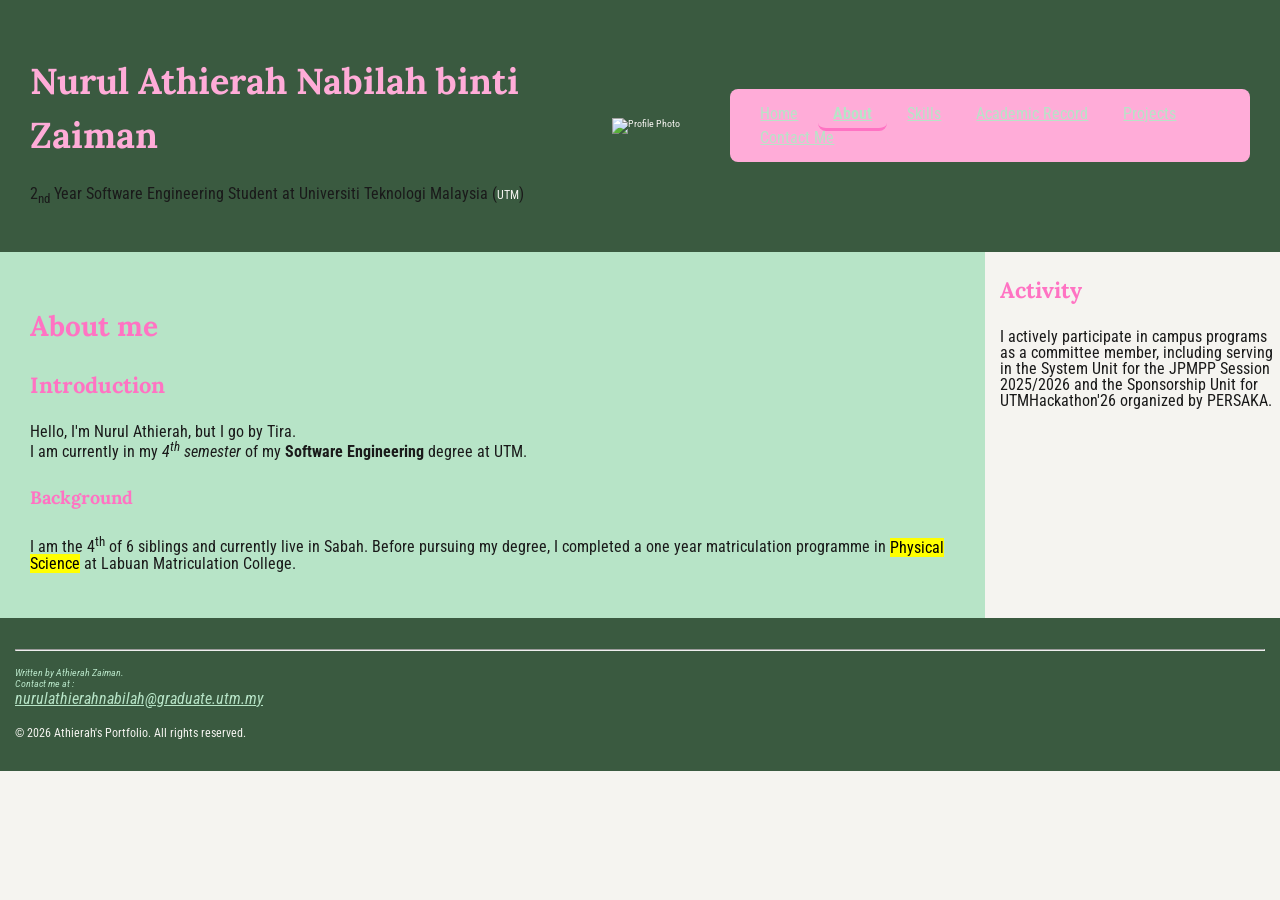
==== about.html @ f86c3b4e "Completed Task 5" ====
<!DOCTYPE html>
<html lang="en">

<head>
	<link rel="stylesheet" href="style.css">
	<meta charset="UTF-8">
	<meta name="viewport" content="width=device-width, initial-scale=1.0">
	<meta name="description" content="Portfolio of Athierah Zaiman">
	<title>My Portfolio | Lab 1 Exercise</title>
</head>

<body>
	<header>
		<div class="header-text">
		<h1>Nurul Athierah Nabilah binti Zaiman</h1>
		<p>2<sub>nd</sub> Year Software Engineering Student at Universiti Teknologi Malaysia (<small>UTM</small>)</p>
		</div>
		<img src="https://placehold.co/" alt="Profile Photo" class="profile-img">
		<nav>
			<ul> 
				<li><a href="index.html">Home</a></li>
				<li><a href="about.html"class="active">About</a></li>
				<li><a href="skills.html">Skills</a></li>
				<li><a href="academic.html">Academic Record</a></li>
				<li><a href="projects.html">Projects</a></li>
				<li><a href="contact.html">Contact Me</a></li>
			</ul>
			</nav>
	</header>

	<div class="sidebar-layout">
	<main>
		<section id="About">
			<h2>About me</h2>

			<h3>Introduction</h3>

			<p>Hello, I'm Nurul Athierah, but I go by Tira.<br>I am currently in my <i>4<sup>th</sup> semester</i> of my <b>Software Engineering</b> degree at UTM.</p>
			<!--<strong> is to indicate seriousness while <b> is to draw attention-->

			<h4>Background</h4>
			<p>I am the 4<sup>th</sup> of 6 siblings and currently live in Sabah. Before pursuing my degree, I completed a one year matriculation programme in <mark>Physical Science</mark> at Labuan Matriculation College.</p>
			<!--<em> is to indicate verbal stress while <i> is to indicate terms-->
		</section>
	</main>
	
	<aside>
		<div class="sidebar-content">
			<h3>Activity</h3>
			<p>I actively participate in campus programs as a committee member, including serving in the System Unit for the JPMPP Session 2025/2026 and the Sponsorship Unit for UTMHackathon'26 organized by PERSAKA.</p>
		</div>
	</aside>
</div>

	<footer>
		<address>
			<br><hr><br>
			Written by Athierah Zaiman.<br>
			Contact me at : <br>
			<a href="nurulathierahnabilah@graduate.utm.my">nurulathierahnabilah@graduate.utm.my</a><br>
		</address>
		<p><small>&copy; 2026 Athierah's Portfolio. All rights reserved.</small></p>
	</footer>
</body>
</html>
---- style.css ----
/*TASK 1*/

@import url('https://fonts.googleapis.com/css2?family=Lora:ital,wght@0,400..700;1,400..700&display=swap');
@import url('https://fonts.googleapis.com/css2?family=Lora:ital,wght@0,400..700;1,400..700&family=Roboto+Condensed:ital,wght@0,100..900;1,100..900&display=swap');

/*TASK 5 */
/*=============================================================
  BREAKPOINTS
  mobile-first base: 320px and up (default)
  tablet: @media (min-width: 600px)
  desktop:@media (min-width: 1024px
  =============================================================*/

:root {
	/*2 primary colours*/
	--color-primary: 		#3A5A40;
	--color-secondary:  	#B7E4C7;

	/*2 accent colours*/
	--color-accent:			#FFACD8;
	--color-accent-hover:	#FF73C3;

	/*3 neutral greys*/
	--color-text:			#1a1a1a;
	--color-muted:			#666666;
	--color-surface:		#F5F4F0;

	/*2 font families*/
	--font-body:			'Roboto Condensed', Georgia, serif;
	--font-heading:			'Lora', serif;

	/*3 spacing values*/
	--space-sm: 0.5rem;
	--space-md: 1.5rem;
	--space-lg: 3rem;
}

*{
	box-sizing: border-box ;
}

html{
	font-size: 	62.5%;
}

body{
	margin:  	0;
	padding: 	0;
	font-family: 		var(--font-body);
	color:				var(--color-text);
	background-color: 	var(--color-surface);
}

/*TASK 2*/
h1 {
	font-size:		3.6rem;
	font-family:	var(--font-heading);
	color:			var(--color-accent);
	line-height: 	1.5;
}

h2 {
	font-size:		2.8rem;
	font-family:	var(--font-heading);
	color:			var(--color-accent-hover);
	line-height: 	1.5;

	margin-bottom: 	var(--space-md);
	/*Margin is used to push the paragraph text below away from the heading.*/
}

h3 {
	font-size:		2.2rem;
	font-family:	var(--font-heading);
	color:			var(--color-accent-hover);
	line-height:	1.5;
}

h4 {
	font-size:		1.8rem;
	font-family:	var(--font-heading);
	color:			var(--color-accent-hover);
	line-height:    1.5;
}

p {
	font-size:		1.6rem;
	font-family:	var(--font-body);
	color:			var(--color-text);
	line-height:	1.0;
}

small {
	font-size:		1.2rem;
	font-family: 	var(--font-body);
	color:			var(--color-surface);
	line-height:	1.0;
}

blockquote {
	font-size:		1.6rem;
	font-family: 	var(--font-body);
	color: 			var(--color-text);
	line-height:	1.0;
}

code {
	font-size: 		1.4rem;
	font-family: 	monospace;
	color: 			var(--color-surface);
	line-height:	1.0;
}

caption {
	font-size:		1.6rem;
	font-family: 	var(--font-body);
	color:			var(--color-text);
	line-height:	1.0;
}

header {
	background-color: 	var(--color-primary);
	padding: 			var(--space-lg);
	color: 				var(--color-surface);

	/*TASK 3*/
	display: 			flex;
	align-items: 		center;
	justify-content: 	space-between;
	gap:				var(--space-lg);

	.profile-img {
		width: 		100px;
	}

	/*TASK 5*/
	flex-direction: 	column;
}

nav {
	background-color:   var(--color-accent);
	padding:			var(--space-md);
	color:				var(--color-secondary);


	/*TASK 3 */

	display:			flex;
	justify-content: 	space-between;
	position: 			sticky;
	top: 				0;
	z-index: 			100;
	border-radius: 		8px;
}

main {
	background-color:   var(--color-secondary);
	padding:        	var(--space-lg);
	color:        		var(--color-primary);
}

footer {
	background-color:  	var(--color-primary);
	padding:    		var(--space-md);
	color:  			var(--color-secondary);
}


a:link {
	color: 				var(--color-secondary);
	font-size: 			1.6rem;
	
}

a:visited {
	color:  			var(--color-primary);
}

a:hover {
	color:		  		var(--color-accent-hover);
}

a:active {
	color:				var(--color-text);
}

button {
	background-color: 	var(--color-accent);
	color: 				var(--color-primary);
	padding:			1rem 2rem;
	margin-top:			var(--space-sm);

	/*Padding is used to make the button more visible and clickable, 
	while the margin is used to create a gap between adjacent elements.*/
	border-radius:		8px;
}

.card {
	background-color:	var(--color-primary);
	padding: 			var(--space-md);
	margin: 			var(--space-md);

	/*Padding is used to keep the text inside the card and away from the edges,
	while margin is used to create space between other cards.*/
	
	border-radius:		12px;
	box-shadow: 		0 4px 6px rgba(0, 0, 0, 1.0);

	/*TASK 4*/
	transition: 		transform 0.2s ease;
}

.card:hover {
	transform: 			translateY(-4px);
}

nav a {
	padding:			var(--space-sm) var(--space-md);
	
	/*Padding is used to make the link more clickable*/
	border-radius:		8px ;

	/*TASK 3*/
	transition: 		color 0.2s, background-color 0.2s;
}

nav a:hover {
	color: 				var(--color-secondary);
	background-color: 	var(--color-primary);
}

Fieldset {
	padding: 			var(--space-md);
	margin-bottom: 		var(--space-lg);

	/*Padding is used to create space in the fieldset, 
	while the margin is used to create space outside the fieldset.*/
}

/*TASK 3*/
nav ul {
	display: 			flex;
	flex-wrap: 			wrap;
	gap: 				var(--space-sm);

	list-style: 		none;
	padding:			0;
	margin: 			0;

	/*TASK 5*/
	flex-direction: 	column;
}

nav a.active {
	border-bottom:		3px solid var(--color-accent-hover);
	font-weight: 		bold;
}


/*TASK 4*/
.page-cards {
	display: 				grid;
	grid-template-columns: 	repeat(auto-fit, minmax(260px, 1fr));
	gap:					1.5rem;
	grid-auto-rows: 		1fr;
}

.featured-card {
	grid-column: 			span 2;
}

.sidebar-layout {
	display: 				grid;
	grid-template-columns: 	1fr 280px;
	gap: 					1.5rem;
}

/*TASK 5*/

img {
  	max-width: 				100%;
  	height: 				auto;
}

/* --- Base styles (mobile) --- */
.card-grid {
	display: 				grid;
  	grid-template-columns: 	1fr;
  	gap: 					var(--space-md);
}

/* --- Tablet Styles --- */
@media (min-width: 600px) {
  	.card-grid { grid-template-columns: repeat(2, 1fr); }
  	.page-cards { grid-template-columns: repeat(2, 1fr); }
  	header {
  		flex-direction: row;
  		text-align: left;
  		justify-content: space-between;
  	}
}

/* --- Desktop Styles ---*/
@media (min-width: 1024px) {
  	.card-grid { grid-template-columns: repeat(3, 1fr); }
  	nav ul { flex-direction: row; }
  	.page-cards { grid-template-columns: repeat(3, 1fr); }
  	.sidebar-layout { grid-template-columns: 1fr 280px; }
}
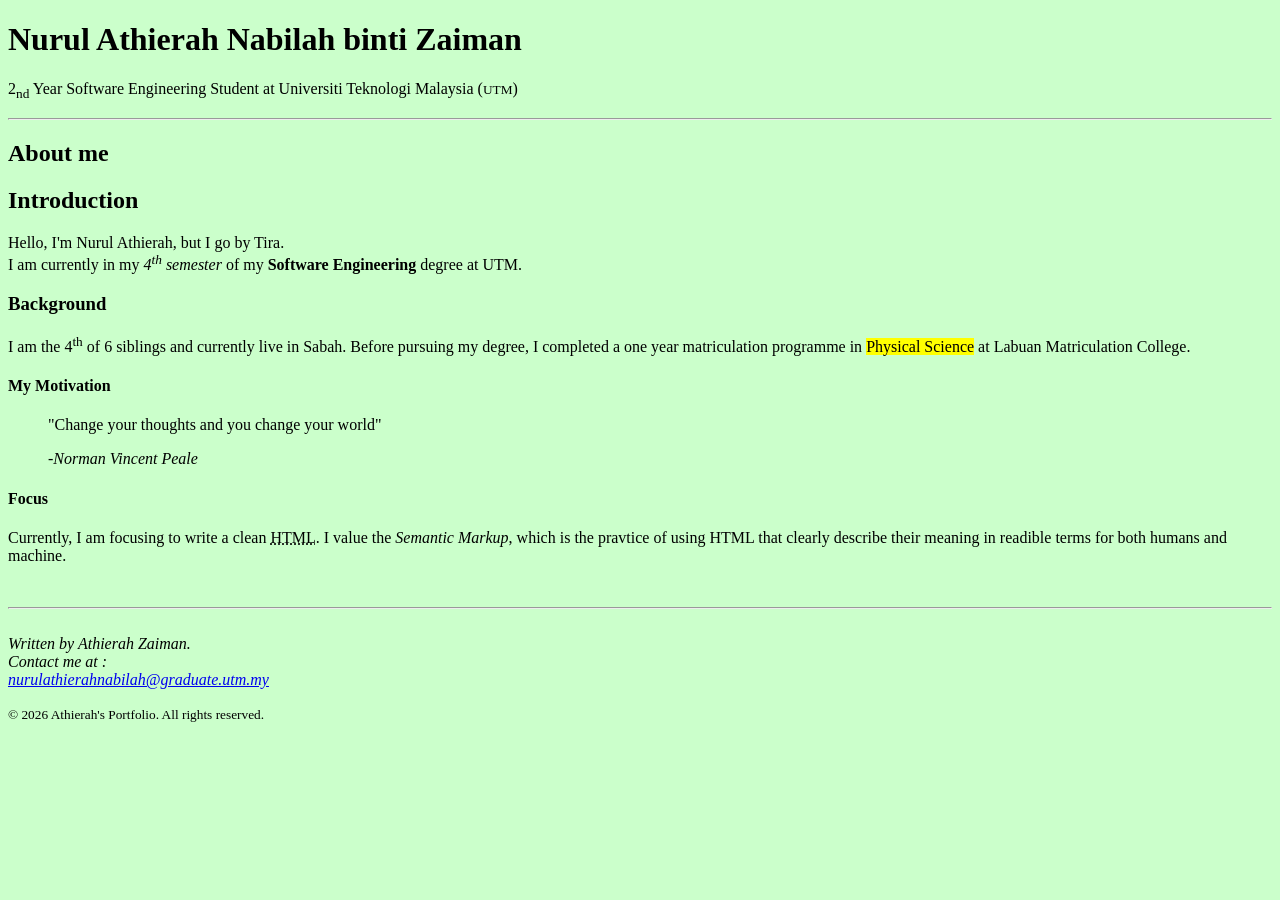
==== commit fa8a09aa: "Update contact.html" ====
--- a/about.html
+++ b/about.html
@@ -2,62 +2,54 @@
 <html lang="en">
 
 <head>
-	<link rel="stylesheet" href="style.css">
 	<meta charset="UTF-8">
-	<meta name="viewport" content="width=device-width, initial-scale=1.0">
 	<meta name="description" content="Portfolio of Athierah Zaiman">
-	<title>My Portfolio | Lab 1 Exercise</title>
+	<title>My Portfolio | Lab 1 Exercise</title> 
 </head>
 
-<body>
+<body style="background-color:#CBFFCB;">
 	<header>
-		<div class="header-text">
 		<h1>Nurul Athierah Nabilah binti Zaiman</h1>
 		<p>2<sub>nd</sub> Year Software Engineering Student at Universiti Teknologi Malaysia (<small>UTM</small>)</p>
-		</div>
-		<img src="https://placehold.co/" alt="Profile Photo" class="profile-img">
-		<nav>
-			<ul> 
-				<li><a href="index.html">Home</a></li>
-				<li><a href="about.html"class="active">About</a></li>
-				<li><a href="skills.html">Skills</a></li>
-				<li><a href="academic.html">Academic Record</a></li>
-				<li><a href="projects.html">Projects</a></li>
-				<li><a href="contact.html">Contact Me</a></li>
-			</ul>
-			</nav>
+		<hr>
 	</header>
-
-	<div class="sidebar-layout">
 	<main>
 		<section id="About">
-			<h2>About me</h2>
+			<h1>About me</h1>
 
-			<h3>Introduction</h3>
+			<h2>Introduction</h2>
 
-			<p>Hello, I'm Nurul Athierah, but I go by Tira.<br>I am currently in my <i>4<sup>th</sup> semester</i> of my <b>Software Engineering</b> degree at UTM.</p>
+			<p>
+				Hello, I'm Nurul Athierah, but I go by Tira.<br>I am currently in my <i>4<sup>th</sup> semester</i> of my <b>Software Engineering</b> degree at UTM.
+			</p>
+			
 			<!--<strong> is to indicate seriousness while <b> is to draw attention-->
 
-			<h4>Background</h4>
-			<p>I am the 4<sup>th</sup> of 6 siblings and currently live in Sabah. Before pursuing my degree, I completed a one year matriculation programme in <mark>Physical Science</mark> at Labuan Matriculation College.</p>
+			<h3>Background</h3>
+
+			<p>
+				I am the 4<sup>th</sup> of 6 siblings and currently live in Sabah. Before pursuing my degree, I completed a one year matriculation programme in <mark>Physical Science</mark> at Labuan Matriculation College.
+			</p>
+
+			<h4>My Motivation</h4>
+			<blockquote cite="https://www.goodreads.com/quotes/33921-change-your-thoughts-and-you-change-your-world">
+				<p>"Change your thoughts and you change your world"</p>
+				<footer>-<cite>Norman Vincent Peale</cite></footer>
+			</blockquote>
+			
+			<h4>Focus</h4>
+			<p>Currently, I am focusing to write a clean <abbr title="HyperText Markup Language">HTML</abbr>. I value the <dfn>Semantic Markup</dfn>, which is the pravtice of using HTML that clearly describe their meaning in readible terms for both humans and machine.</p>
 			<!--<em> is to indicate verbal stress while <i> is to indicate terms-->
+
 		</section>
 	</main>
-	
-	<aside>
-		<div class="sidebar-content">
-			<h3>Activity</h3>
-			<p>I actively participate in campus programs as a committee member, including serving in the System Unit for the JPMPP Session 2025/2026 and the Sponsorship Unit for UTMHackathon'26 organized by PERSAKA.</p>
-		</div>
-	</aside>
-</div>
-
 	<footer>
 		<address>
 			<br><hr><br>
 			Written by Athierah Zaiman.<br>
 			Contact me at : <br>
-			<a href="nurulathierahnabilah@graduate.utm.my">nurulathierahnabilah@graduate.utm.my</a><br>
+			<a href="nurulathierahnabilah@graduate.utm.my">nurulathierahnabilah@graduate.utm.my
+			</a><br>
 		</address>
 		<p><small>&copy; 2026 Athierah's Portfolio. All rights reserved.</small></p>
 	</footer>
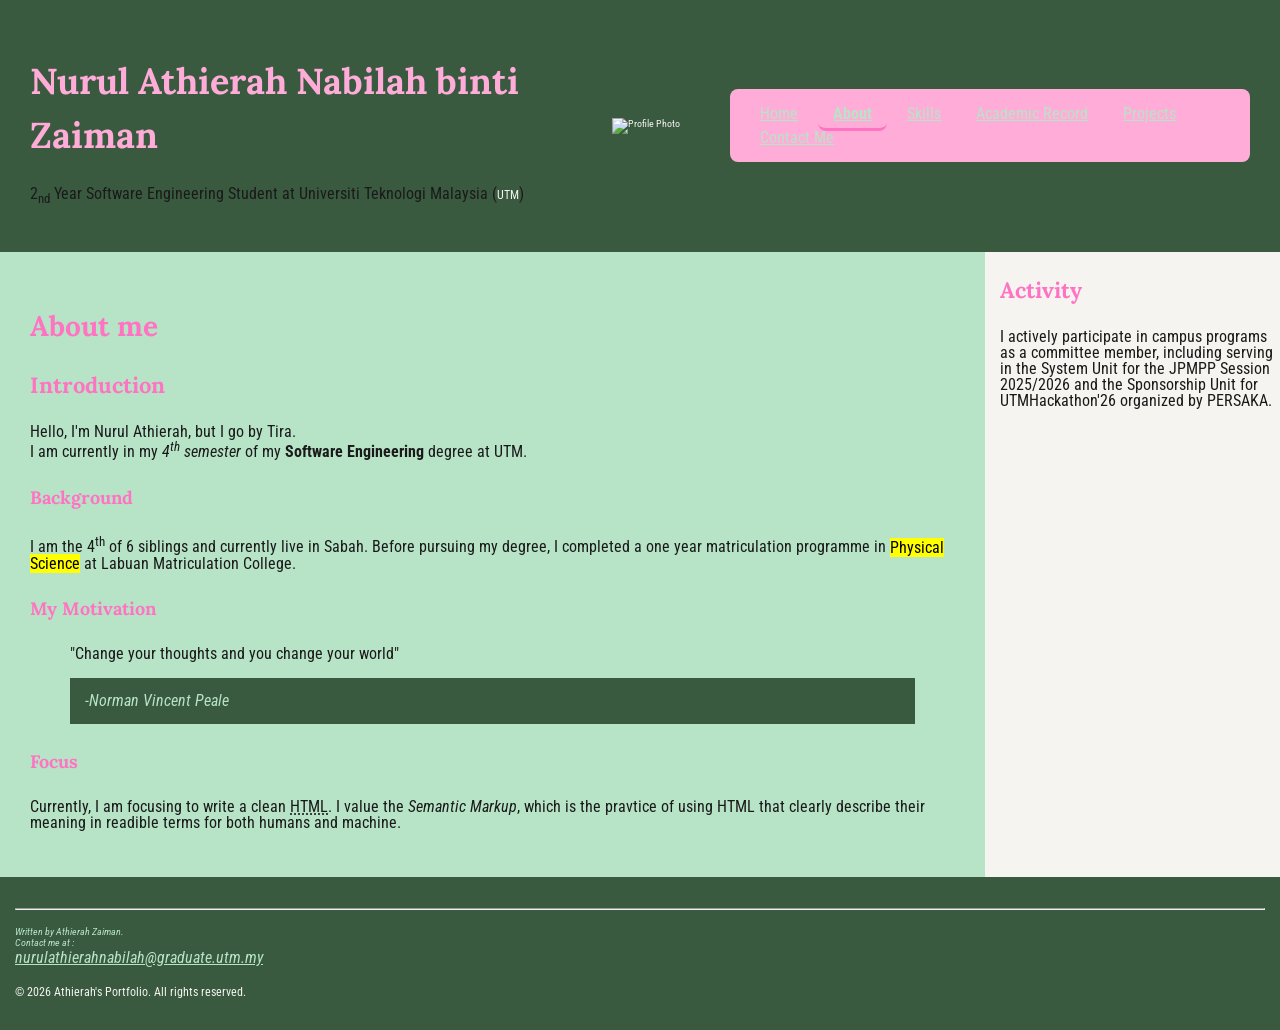
==== commit 0c21de78: "Update about.html" ====
--- a/about.html
+++ b/about.html
@@ -2,34 +2,45 @@
 <html lang="en">
 
 <head>
+	<link rel="stylesheet" href="style.css">
 	<meta charset="UTF-8">
+	<meta name="viewport" content="width=device-width, initial-scale=1.0">
 	<meta name="description" content="Portfolio of Athierah Zaiman">
-	<title>My Portfolio | Lab 1 Exercise</title> 
+	<title>My Portfolio | Lab 1 Exercise</title>
 </head>
 
-<body style="background-color:#CBFFCB;">
+<body>
 	<header>
+		<div class="header-text">
 		<h1>Nurul Athierah Nabilah binti Zaiman</h1>
 		<p>2<sub>nd</sub> Year Software Engineering Student at Universiti Teknologi Malaysia (<small>UTM</small>)</p>
-		<hr>
+		</div>
+		<img src="https://placehold.co/" alt="Profile Photo" class="profile-img">
+		<nav>
+			<ul> 
+				<li><a href="index.html">Home</a></li>
+				<li><a href="about.html" class="active">About</a></li>
+				<li><a href="skills.html">Skills</a></li>
+				<li><a href="academic.html">Academic Record</a></li>
+				<li><a href="projects.html">Projects</a></li>
+				<li><a href="contact.html">Contact Me</a></li>
+			</ul>
+			</nav>
 	</header>
+
+	<div class="sidebar-layout">
 	<main>
 		<section id="About">
-			<h1>About me</h1>
+			<h2>About me</h2>
 
-			<h2>Introduction</h2>
+			<h3>Introduction</h3>
 
-			<p>
-				Hello, I'm Nurul Athierah, but I go by Tira.<br>I am currently in my <i>4<sup>th</sup> semester</i> of my <b>Software Engineering</b> degree at UTM.
-			</p>
-			
+			<p>Hello, I'm Nurul Athierah, but I go by Tira.<br>I am currently in my <i>4<sup>th</sup> semester</i> of my <b>Software Engineering</b> degree at UTM.</p>
 			<!--<strong> is to indicate seriousness while <b> is to draw attention-->
 
-			<h3>Background</h3>
-
-			<p>
-				I am the 4<sup>th</sup> of 6 siblings and currently live in Sabah. Before pursuing my degree, I completed a one year matriculation programme in <mark>Physical Science</mark> at Labuan Matriculation College.
-			</p>
+			<h4>Background</h4>
+			<p>I am the 4<sup>th</sup> of 6 siblings and currently live in Sabah. Before pursuing my degree, I completed a one year matriculation programme in <mark>Physical Science</mark> at Labuan Matriculation College.</p>
+			<!--<em> is to indicate verbal stress while <i> is to indicate terms-->
 
 			<h4>My Motivation</h4>
 			<blockquote cite="https://www.goodreads.com/quotes/33921-change-your-thoughts-and-you-change-your-world">
@@ -43,13 +54,21 @@
 
 		</section>
 	</main>
+	
+	<aside>
+		<div class="sidebar-content">
+			<h3>Activity</h3>
+			<p>I actively participate in campus programs as a committee member, including serving in the System Unit for the JPMPP Session 2025/2026 and the Sponsorship Unit for UTMHackathon'26 organized by PERSAKA.</p>
+		</div>
+	</aside>
+</div>
+
 	<footer>
 		<address>
 			<br><hr><br>
 			Written by Athierah Zaiman.<br>
 			Contact me at : <br>
-			<a href="nurulathierahnabilah@graduate.utm.my">nurulathierahnabilah@graduate.utm.my
-			</a><br>
+			<a href="nurulathierahnabilah@graduate.utm.my">nurulathierahnabilah@graduate.utm.my</a><br>
 		</address>
 		<p><small>&copy; 2026 Athierah's Portfolio. All rights reserved.</small></p>
 	</footer>
--- a/style.css
+++ b/style.css
@@ -0,0 +1,324 @@
+/*TASK 1*/
+
+@import url('https://fonts.googleapis.com/css2?family=Lora:ital,wght@0,400..700;1,400..700&display=swap');
+@import url('https://fonts.googleapis.com/css2?family=Lora:ital,wght@0,400..700;1,400..700&family=Roboto+Condensed:ital,wght@0,100..900;1,100..900&display=swap');
+
+/*TASK 5 */
+/*=============================================================
+  BREAKPOINTS
+  mobile-first base: 320px and up (default)
+  tablet: @media (min-width: 600px)
+  desktop:@media (min-width: 1024px
+  =============================================================*/
+
+:root {
+	/*2 primary colours*/
+	--color-primary: 		#3A5A40;
+	--color-secondary:  	#B7E4C7;
+
+	/*2 accent colours*/
+	--color-accent:			#FFACD8;
+	--color-accent-hover:	#FF73C3;
+
+	/*3 neutral greys*/
+	--color-text:			#1a1a1a;
+	--color-muted:			#666666;
+	--color-surface:		#F5F4F0;
+
+	/*2 font families*/
+	--font-body:			'Roboto Condensed', Georgia, serif;
+	--font-heading:			'Lora', serif;
+
+	/*3 spacing values*/
+	--space-sm: 0.5rem;
+	--space-md: 1.5rem;
+	--space-lg: 3rem;
+}
+
+*{
+	box-sizing: border-box ;
+}
+
+html{
+	font-size: 	62.5%;
+}
+
+body{
+	margin:  	0;
+	padding: 	0;
+	font-family: 		var(--font-body);
+	color:				var(--color-text);
+	background-color: 	var(--color-surface);
+}
+
+/*TASK 2*/
+h1 {
+	font-size:		3.6rem;
+	font-family:	var(--font-heading);
+	color:			var(--color-accent);
+	line-height: 	1.5;
+}
+
+h2 {
+	font-size:		2.8rem;
+	font-family:	var(--font-heading);
+	color:			var(--color-accent-hover);
+	line-height: 	1.5;
+
+	margin-bottom: 	var(--space-md);
+	/*Margin is used to push the paragraph text below away from the heading.*/
+}
+
+h3 {
+	font-size:		2.2rem;
+	font-family:	var(--font-heading);
+	color:			var(--color-accent-hover);
+	line-height:	1.5;
+}
+
+h4 {
+	font-size:		1.8rem;
+	font-family:	var(--font-heading);
+	color:			var(--color-accent-hover);
+	line-height:    1.5;
+}
+
+p {
+	font-size:		1.6rem;
+	font-family:	var(--font-body);
+	color:			var(--color-text);
+	line-height:	1.0;
+}
+
+small {
+	font-size:		1.2rem;
+	font-family: 	var(--font-body);
+	color:			var(--color-surface);
+	line-height:	1.0;
+}
+
+blockquote {
+	font-size:		1.6rem;
+	font-family: 	var(--font-body);
+	color: 			var(--color-text);
+	line-height:	1.0;
+}
+
+code {
+	font-size: 		1.4rem;
+	font-family: 	monospace;
+	color: 			var(--color-surface);
+	line-height:	1.0;
+}
+
+caption {
+	font-size:		1.6rem;
+	font-family: 	var(--font-body);
+	color:			var(--color-text);
+	line-height:	1.0;
+}
+
+header {
+	background-color: 	var(--color-primary);
+	padding: 			var(--space-lg);
+	color: 				var(--color-surface);
+
+	/*TASK 3*/
+	display: 			flex;
+	align-items: 		center;
+	justify-content: 	space-between;
+	gap:				var(--space-lg);
+
+	.profile-img {
+		width: 		100px;
+	}
+
+	/*TASK 5*/
+	flex-direction: 	column;
+}
+
+nav {
+	background-color:   var(--color-accent);
+	padding:			var(--space-md);
+	color:				var(--color-secondary);
+
+
+	/*TASK 3 */
+
+	display:			flex;
+	justify-content: 	space-between;
+	position: 			sticky;
+	top: 				0;
+	z-index: 			100;
+	border-radius: 		8px;
+}
+
+main {
+	background-color:   var(--color-secondary);
+	padding:        	var(--space-lg);
+	color:        		var(--color-primary);
+}
+
+footer {
+	background-color:  	var(--color-primary);
+	padding:    		var(--space-md);
+	color:  			var(--color-secondary);
+}
+
+
+a:link {
+	color: 				var(--color-secondary);
+	font-size: 			1.6rem;
+	
+}
+
+a:visited {
+	color:  			var(--color-primary);
+}
+
+a:hover {
+	color:		  		var(--color-accent-hover);
+}
+
+a:active {
+	color:				var(--color-text);
+}
+
+button {
+	background-color: 	var(--color-accent);
+	color: 				var(--color-primary);
+	padding:			1rem 2rem;
+	margin-top:			var(--space-sm);
+
+	/*Padding is used to make the button more visible and clickable, 
+	while the margin is used to create a gap between adjacent elements.*/
+	border-radius:		8px;
+}
+
+.card {
+	background-color:	var(--color-primary);
+	padding: 			var(--space-md);
+	margin: 			var(--space-md);
+
+	/*Padding is used to keep the text inside the card and away from the edges,
+	while margin is used to create space between other cards.*/
+	
+	border-radius:		12px;
+	box-shadow: 		0 4px 6px rgba(0, 0, 0, 1.0);
+
+	/*TASK 4*/
+	transition: 		transform 0.2s ease;
+}
+
+.card:hover {
+	transform: 			translateY(-4px);
+}
+
+nav a {
+	padding:			var(--space-sm) var(--space-md);
+	
+	/*Padding is used to make the link more clickable*/
+	border-radius:		8px ;
+
+	/*TASK 3*/
+	transition: 		color 0.2s, background-color 0.2s;
+}
+
+nav a:hover {
+	color: 				var(--color-secondary);
+	background-color: 	var(--color-primary);
+}
+
+Fieldset {
+	padding: 			var(--space-md);
+	margin-bottom: 		var(--space-lg);
+
+	/*Padding is used to create space in the fieldset, 
+	while the margin is used to create space outside the fieldset.*/
+}
+
+/*TASK 3*/
+nav ul {
+	display: 			flex;
+	flex-wrap: 			wrap;
+	gap: 				var(--space-sm);
+
+	list-style: 		none;
+	padding:			0;
+	margin: 			0;
+
+	/*TASK 5*/
+	flex-direction: 	column;
+}
+
+nav a.active {
+	border-bottom:		3px solid var(--color-accent-hover);
+	font-weight: 		bold;
+}
+
+
+/*TASK 4*/
+.page-cards {
+	display: 				grid;
+	grid-template-columns: 	repeat(auto-fit, minmax(260px, 1fr));
+	gap:					1.5rem;
+	grid-auto-rows: 		1fr;
+}
+
+.featured-card {
+	grid-column: 			span 2;
+}
+
+.sidebar-layout {
+	display: 				grid;
+	grid-template-columns: 	1fr 280px;
+	gap: 					1.5rem;
+}
+
+/*TASK 5*/
+
+img {
+  	max-width: 				100%;
+  	height: 				auto;
+}
+
+/* --- Base styles (mobile) --- */
+.card-grid {
+	display: 				grid;
+  	grid-template-columns: 	1fr;
+  	gap: 					var(--space-md);
+}
+
+/* --- Tablet Styles --- */
+@media (min-width: 600px) {
+  	.card-grid { grid-template-columns: repeat(2, 1fr); }
+  	.page-cards { grid-template-columns: repeat(2, 1fr); }
+  	header {
+  		flex-direction: row;
+  		text-align: left;
+  		justify-content: space-between;
+  	}
+}
+
+/* --- Desktop Styles ---*/
+@media (min-width: 1024px) {
+  	.card-grid { grid-template-columns: repeat(3, 1fr); }
+  	nav ul { flex-direction: row; }
+  	.page-cards { grid-template-columns: repeat(3, 1fr); }
+  	.sidebar-layout { grid-template-columns: 1fr 280px; }
+}
+
+/*TASK 6*/
+inputs, textarea, select {
+	padding: 			var(--space-md);
+	border:				2px var(--color-primary);
+	border-radius: ;	5px
+	font-family: 		monospace;
+
+}
+
+input:focus, textarea:focus, select:focus {
+	outline: 			none;
+	box-shadow: 		0 0 0 3px var(--color-accent);
+	border-color: 		var(--color-primary);
+}
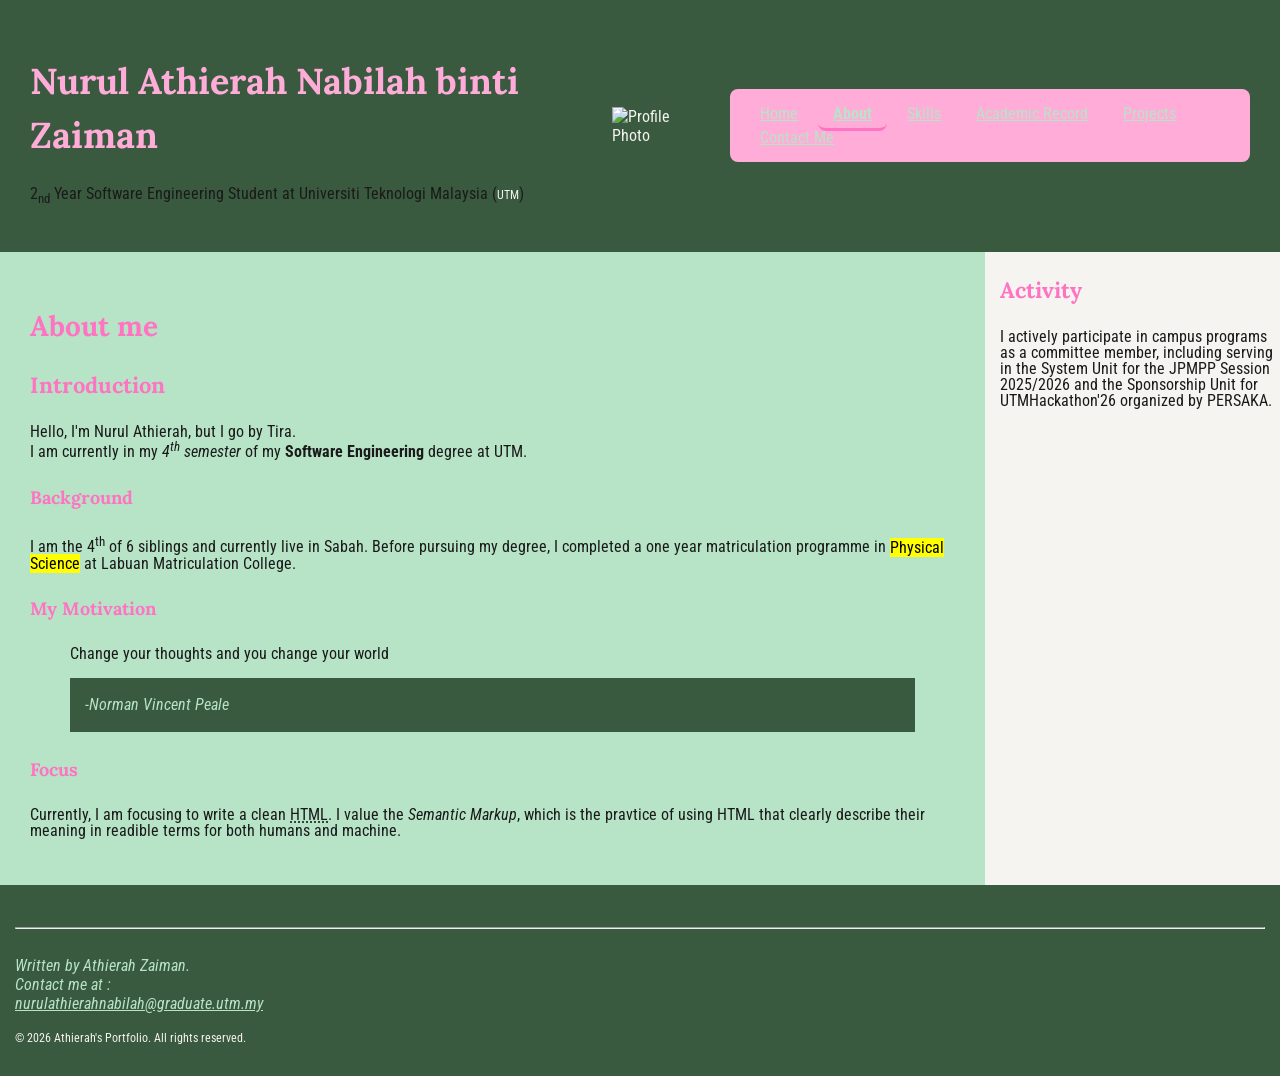
==== commit 06a85867: "Added style for button" ====
--- a/about.html
+++ b/about.html
@@ -44,7 +44,7 @@
 
 			<h4>My Motivation</h4>
 			<blockquote cite="https://www.goodreads.com/quotes/33921-change-your-thoughts-and-you-change-your-world">
-				<p>"Change your thoughts and you change your world"</p>
+				<p>Change your thoughts and you change your world</p>
 				<footer>-<cite>Norman Vincent Peale</cite></footer>
 			</blockquote>
 			
--- a/style.css
+++ b/style.css
@@ -1,8 +1,3 @@
-/*TASK 1*/
-
-@import url('https://fonts.googleapis.com/css2?family=Lora:ital,wght@0,400..700;1,400..700&display=swap');
-@import url('https://fonts.googleapis.com/css2?family=Lora:ital,wght@0,400..700;1,400..700&family=Roboto+Condensed:ital,wght@0,100..900;1,100..900&display=swap');
-
 /*TASK 5 */
 /*=============================================================
   BREAKPOINTS
@@ -11,23 +6,29 @@
   desktop:@media (min-width: 1024px
   =============================================================*/
 
+/*TASK 1*/
+
+@import url('https://fonts.googleapis.com/css2?family=Lora:ital,wght@0,400..700;1,400..700&display=swap');
+@import url('https://fonts.googleapis.com/css2?family=Lora:ital,wght@0,400..700;1,400..700&family=Roboto+Condensed:ital,wght@0,100..900;1,100..900&display=swap');
+
+
 :root {
 	/*2 primary colours*/
-	--color-primary: 		#3A5A40;
+	--color-primary: 			#3A5A40;
 	--color-secondary:  	#B7E4C7;
 
 	/*2 accent colours*/
-	--color-accent:			#FFACD8;
+	--color-accent:				#FFACD8;
 	--color-accent-hover:	#FF73C3;
 
 	/*3 neutral greys*/
-	--color-text:			#1a1a1a;
-	--color-muted:			#666666;
-	--color-surface:		#F5F4F0;
+	--color-text:					#1a1a1a;
+	--color-muted:				#666666;
+	--color-surface:			#F5F4F0;
 
 	/*2 font families*/
-	--font-body:			'Roboto Condensed', Georgia, serif;
-	--font-heading:			'Lora', serif;
+	--font-body:					'Roboto Condensed', Georgia, serif;
+	--font-heading:				'Lora', serif;
 
 	/*3 spacing values*/
 	--space-sm: 0.5rem;
@@ -44,10 +45,11 @@
 }
 
 body{
-	margin:  	0;
-	padding: 	0;
-	font-family: 		var(--font-body);
-	color:				var(--color-text);
+	margin:  						0;
+	padding: 						0;
+	font-family: 				var(--font-body);
+	font-size: 					1.6rem;
+	color:							var(--color-text);
 	background-color: 	var(--color-surface);
 }
 
@@ -55,14 +57,14 @@
 h1 {
 	font-size:		3.6rem;
 	font-family:	var(--font-heading);
-	color:			var(--color-accent);
+	color:				var(--color-accent);
 	line-height: 	1.5;
 }
 
 h2 {
 	font-size:		2.8rem;
 	font-family:	var(--font-heading);
-	color:			var(--color-accent-hover);
+	color:				var(--color-accent-hover);
 	line-height: 	1.5;
 
 	margin-bottom: 	var(--space-md);
@@ -72,66 +74,64 @@
 h3 {
 	font-size:		2.2rem;
 	font-family:	var(--font-heading);
-	color:			var(--color-accent-hover);
+	color:				var(--color-accent-hover);
 	line-height:	1.5;
 }
 
 h4 {
 	font-size:		1.8rem;
 	font-family:	var(--font-heading);
-	color:			var(--color-accent-hover);
-	line-height:    1.5;
+	color:				var(--color-accent-hover);
+	line-height:  1.5;
 }
 
 p {
 	font-size:		1.6rem;
 	font-family:	var(--font-body);
-	color:			var(--color-text);
+	color:				var(--color-text);
 	line-height:	1.0;
 }
 
 small {
 	font-size:		1.2rem;
 	font-family: 	var(--font-body);
-	color:			var(--color-surface);
+	color:				var(--color-surface);
 	line-height:	1.0;
 }
 
 blockquote {
 	font-size:		1.6rem;
 	font-family: 	var(--font-body);
-	color: 			var(--color-text);
-	line-height:	1.0;
+	color: 				var(--color-text);
+	line-height:	1.5;
 }
 
 code {
 	font-size: 		1.4rem;
 	font-family: 	monospace;
-	color: 			var(--color-surface);
+	color: 				var(--color-surface);
 	line-height:	1.0;
 }
 
 caption {
 	font-size:		1.6rem;
 	font-family: 	var(--font-body);
-	color:			var(--color-text);
+	color:				var(--color-text);
 	line-height:	1.0;
 }
 
 header {
 	background-color: 	var(--color-primary);
-	padding: 			var(--space-lg);
-	color: 				var(--color-surface);
+	padding: 						var(--space-lg);
+	color: 							var(--color-surface);
 
 	/*TASK 3*/
-	display: 			flex;
-	align-items: 		center;
-	justify-content: 	space-between;
-	gap:				var(--space-lg);
-
-	.profile-img {
-		width: 		100px;
-	}
+	display: 						flex;
+	align-items: 				center;
+	justify-content: 		space-between;
+	gap:								var(--space-lg);
+
+	.profile-img { width: 		100px; }
 
 	/*TASK 5*/
 	flex-direction: 	column;
@@ -139,36 +139,36 @@
 
 nav {
 	background-color:   var(--color-accent);
-	padding:			var(--space-md);
-	color:				var(--color-secondary);
+	padding:						var(--space-md);
+	color:							var(--color-secondary);
 
 
 	/*TASK 3 */
 
-	display:			flex;
+	display:					flex;
 	justify-content: 	space-between;
-	position: 			sticky;
-	top: 				0;
-	z-index: 			100;
+	position: 				sticky;
+	top: 							0;
+	z-index: 					100;
 	border-radius: 		8px;
 }
 
 main {
 	background-color:   var(--color-secondary);
-	padding:        	var(--space-lg);
-	color:        		var(--color-primary);
+	padding:        		var(--space-lg);
+	color:        			var(--color-primary);
 }
 
 footer {
 	background-color:  	var(--color-primary);
-	padding:    		var(--space-md);
-	color:  			var(--color-secondary);
+	padding:    				var(--space-md);
+	color:  						var(--color-secondary);
 }
 
 
 a:link {
 	color: 				var(--color-secondary);
-	font-size: 			1.6rem;
+	font-size: 		1.6rem;
 	
 }
 
@@ -177,7 +177,7 @@
 }
 
 a:hover {
-	color:		  		var(--color-accent-hover);
+	color:		  	var(--color-accent-hover);
 }
 
 a:active {
@@ -186,9 +186,9 @@
 
 button {
 	background-color: 	var(--color-accent);
-	color: 				var(--color-primary);
-	padding:			1rem 2rem;
-	margin-top:			var(--space-sm);
+	color: 							var(--color-primary);
+	padding:						1rem 2rem;
+	margin-top:					var(--space-sm);
 
 	/*Padding is used to make the button more visible and clickable, 
 	while the margin is used to create a gap between adjacent elements.*/
@@ -197,14 +197,14 @@
 
 .card {
 	background-color:	var(--color-primary);
-	padding: 			var(--space-md);
-	margin: 			var(--space-md);
+	padding: 					var(--space-md);
+	margin: 					var(--space-md);
 
 	/*Padding is used to keep the text inside the card and away from the edges,
 	while margin is used to create space between other cards.*/
 	
 	border-radius:		12px;
-	box-shadow: 		0 4px 6px rgba(0, 0, 0, 1.0);
+	box-shadow: 			0 4px 6px rgba(0, 0, 0, 1.0);
 
 	/*TASK 4*/
 	transition: 		transform 0.2s ease;
@@ -215,22 +215,22 @@
 }
 
 nav a {
-	padding:			var(--space-sm) var(--space-md);
+	padding:				var(--space-sm) var(--space-md);
 	
 	/*Padding is used to make the link more clickable*/
-	border-radius:		8px ;
+	border-radius:	8px ;
 
 	/*TASK 3*/
 	transition: 		color 0.2s, background-color 0.2s;
 }
 
 nav a:hover {
-	color: 				var(--color-secondary);
+	color: 							var(--color-secondary);
 	background-color: 	var(--color-primary);
 }
 
 Fieldset {
-	padding: 			var(--space-md);
+	padding: 					var(--space-md);
 	margin-bottom: 		var(--space-lg);
 
 	/*Padding is used to create space in the fieldset, 
@@ -240,10 +240,10 @@
 /*TASK 3*/
 nav ul {
 	display: 			flex;
-	flex-wrap: 			wrap;
-	gap: 				var(--space-sm);
-
-	list-style: 		none;
+	flex-wrap: 		wrap;
+	gap: 					var(--space-sm);
+
+	list-style: 	none;
 	padding:			0;
 	margin: 			0;
 
@@ -252,41 +252,41 @@
 }
 
 nav a.active {
-	border-bottom:		3px solid var(--color-accent-hover);
+	border-bottom:	3px solid var(--color-accent-hover);
 	font-weight: 		bold;
 }
 
 
 /*TASK 4*/
 .page-cards {
-	display: 				grid;
+	display: 								grid;
 	grid-template-columns: 	repeat(auto-fit, minmax(260px, 1fr));
-	gap:					1.5rem;
-	grid-auto-rows: 		1fr;
+	gap:										1.5rem;
+	grid-auto-rows: 				1fr;
 }
 
 .featured-card {
-	grid-column: 			span 2;
+	grid-column: 						span 2;
 }
 
 .sidebar-layout {
-	display: 				grid;
+	display: 								grid;
 	grid-template-columns: 	1fr 280px;
-	gap: 					1.5rem;
+	gap: 										1.5rem;
 }
 
 /*TASK 5*/
 
 img {
-  	max-width: 				100%;
-  	height: 				auto;
+  	max-width: 	100%;
+  	height: 		auto;
 }
 
 /* --- Base styles (mobile) --- */
 .card-grid {
-	display: 				grid;
-  	grid-template-columns: 	1fr;
-  	gap: 					var(--space-md);
+	display: 								grid;
+  grid-template-columns: 	1fr;
+  gap: 										var(--space-md);
 }
 
 /* --- Tablet Styles --- */
@@ -294,9 +294,9 @@
   	.card-grid { grid-template-columns: repeat(2, 1fr); }
   	.page-cards { grid-template-columns: repeat(2, 1fr); }
   	header {
-  		flex-direction: row;
-  		text-align: left;
-  		justify-content: space-between;
+  		flex-direction: 	row;
+  		text-align: 			left;
+  		justify-content: 	space-between;
   	}
 }
 
@@ -309,16 +309,40 @@
 }
 
 /*TASK 6*/
-inputs, textarea, select {
-	padding: 			var(--space-md);
-	border:				2px var(--color-primary);
-	border-radius: ;	5px
-	font-family: 		monospace;
-
+input, textarea, select {
+	padding: 					var(--space-md);
+	border:						1px var(--color-primary);
+	border-radius: 		5px;
+	font-family: 			monospace;
 }
 
 input:focus, textarea:focus, select:focus {
 	outline: 			none;
-	box-shadow: 		0 0 0 3px var(--color-accent);
-	border-color: 		var(--color-primary);
-}+	box-shadow: 	0 0 0 1px;
+	border-color: var(--color-primary);
+}
+
+button[type="submit"] {
+	font-family: 			var(--font-heading);
+	background-color: var(--color-accent);
+	color: 						var(--color-primary);
+	padding: 					1rem 2rem;
+	border: 					none;
+	border-radius: 		8px;
+
+	transition: background-color 0.2s ease, transform 0.1s ease;
+}
+
+button[type="submit"]:hover {
+	background-color: var(--color-accent-hover);
+}
+
+button[type="submit"]:active {
+	transform: scale(0.97);
+}
+
+
+
+
+
+
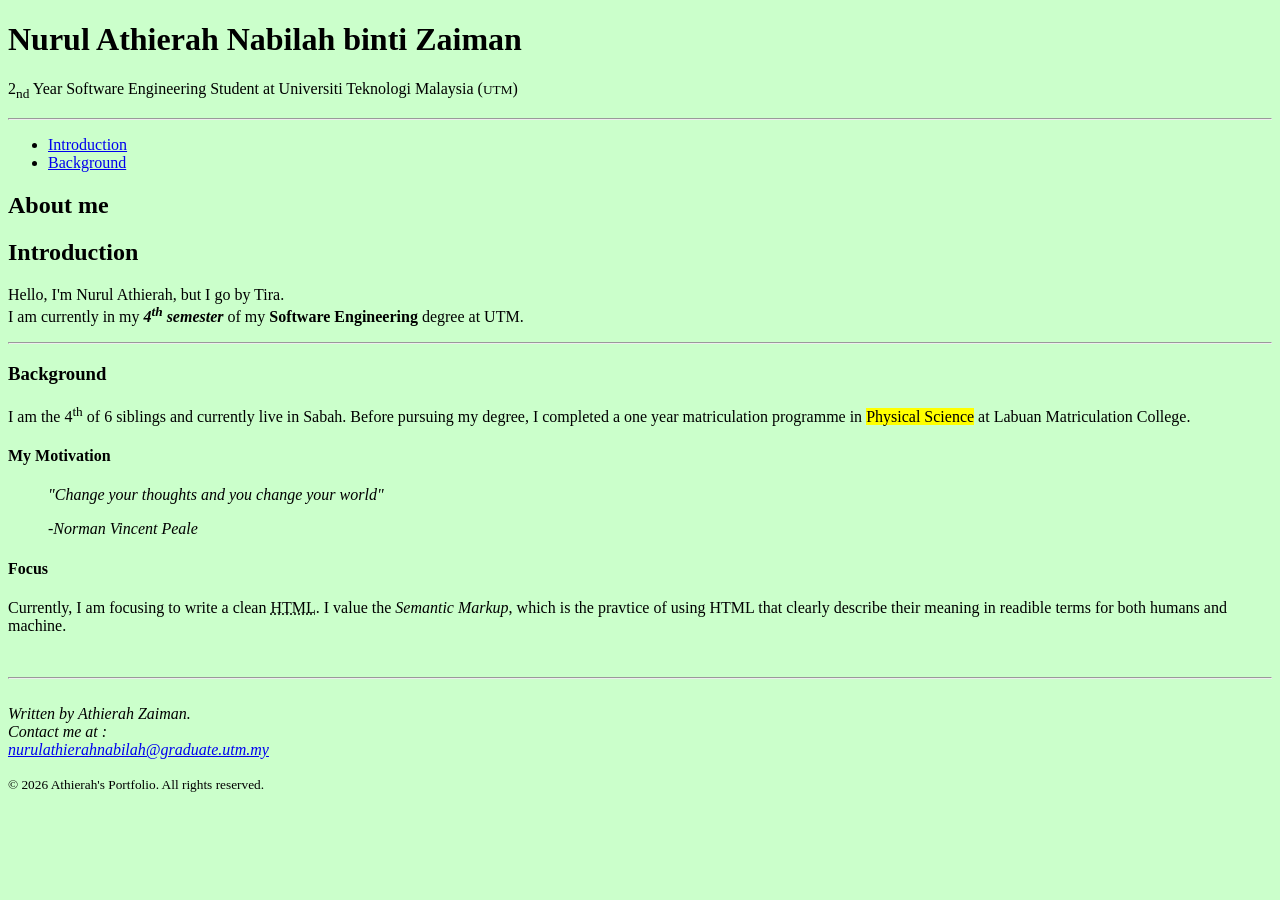
==== commit da0cb92d: "Fixed error" ====
--- a/about.html
+++ b/about.html
@@ -2,49 +2,49 @@
 <html lang="en">
 
 <head>
-	<link rel="stylesheet" href="style.css">
 	<meta charset="UTF-8">
-	<meta name="viewport" content="width=device-width, initial-scale=1.0">
 	<meta name="description" content="Portfolio of Athierah Zaiman">
-	<title>My Portfolio | Lab 1 Exercise</title>
+	<title>My Portfolio | Lab 1 Exercise</title> 
 </head>
 
-<body>
+<body style="background-color:#CBFFCB;">
 	<header>
-		<div class="header-text">
 		<h1>Nurul Athierah Nabilah binti Zaiman</h1>
 		<p>2<sub>nd</sub> Year Software Engineering Student at Universiti Teknologi Malaysia (<small>UTM</small>)</p>
-		</div>
-		<img src="https://placehold.co/" alt="Profile Photo" class="profile-img">
+		<hr>
+	</header>
+	<main>
 		<nav>
-			<ul> 
-				<li><a href="index.html">Home</a></li>
-				<li><a href="about.html" class="active">About</a></li>
-				<li><a href="skills.html">Skills</a></li>
-				<li><a href="academic.html">Academic Record</a></li>
-				<li><a href="projects.html">Projects</a></li>
-				<li><a href="contact.html">Contact Me</a></li>
+			<ul>
+				<li><a href="#About">Introduction</a></li>
+				<li><a href="#Background">Background</a></li>
 			</ul>
-			</nav>
-	</header>
+		</nav>
 
-	<div class="sidebar-layout">
-	<main>
 		<section id="About">
 			<h2>About me</h2>
 
-			<h3>Introduction</h3>
+			<h2>Introduction</h2>
 
-			<p>Hello, I'm Nurul Athierah, but I go by Tira.<br>I am currently in my <i>4<sup>th</sup> semester</i> of my <b>Software Engineering</b> degree at UTM.</p>
+			<p>
+				Hello, I'm Nurul Athierah, but I go by Tira.<br>I am currently in my <strong><i>4<sup>th</sup> semester</i></strong> of my <b>Software Engineering</b> degree at UTM.
+			</p>
+			
 			<!--<strong> is to indicate seriousness while <b> is to draw attention-->
+		</section>
 
-			<h4>Background</h4>
-			<p>I am the 4<sup>th</sup> of 6 siblings and currently live in Sabah. Before pursuing my degree, I completed a one year matriculation programme in <mark>Physical Science</mark> at Labuan Matriculation College.</p>
-			<!--<em> is to indicate verbal stress while <i> is to indicate terms-->
+		<hr>
+
+		<section id="Background">
+			<h3>Background</h3>
+
+			<p>
+				I am the 4<sup>th</sup> of 6 siblings and currently live in Sabah. Before pursuing my degree, I completed a one year matriculation programme in <mark>Physical Science</mark> at Labuan Matriculation College.
+			</p>
 
 			<h4>My Motivation</h4>
 			<blockquote cite="https://www.goodreads.com/quotes/33921-change-your-thoughts-and-you-change-your-world">
-				<p>Change your thoughts and you change your world</p>
+				<p><em>"Change your thoughts and you change your world"</em></p>
 				<footer>-<cite>Norman Vincent Peale</cite></footer>
 			</blockquote>
 			
@@ -54,21 +54,13 @@
 
 		</section>
 	</main>
-	
-	<aside>
-		<div class="sidebar-content">
-			<h3>Activity</h3>
-			<p>I actively participate in campus programs as a committee member, including serving in the System Unit for the JPMPP Session 2025/2026 and the Sponsorship Unit for UTMHackathon'26 organized by PERSAKA.</p>
-		</div>
-	</aside>
-</div>
-
 	<footer>
 		<address>
 			<br><hr><br>
 			Written by Athierah Zaiman.<br>
 			Contact me at : <br>
-			<a href="nurulathierahnabilah@graduate.utm.my">nurulathierahnabilah@graduate.utm.my</a><br>
+			<a href="nurulathierahnabilah@graduate.utm.my">nurulathierahnabilah@graduate.utm.my
+			</a><br>
 		</address>
 		<p><small>&copy; 2026 Athierah's Portfolio. All rights reserved.</small></p>
 	</footer>
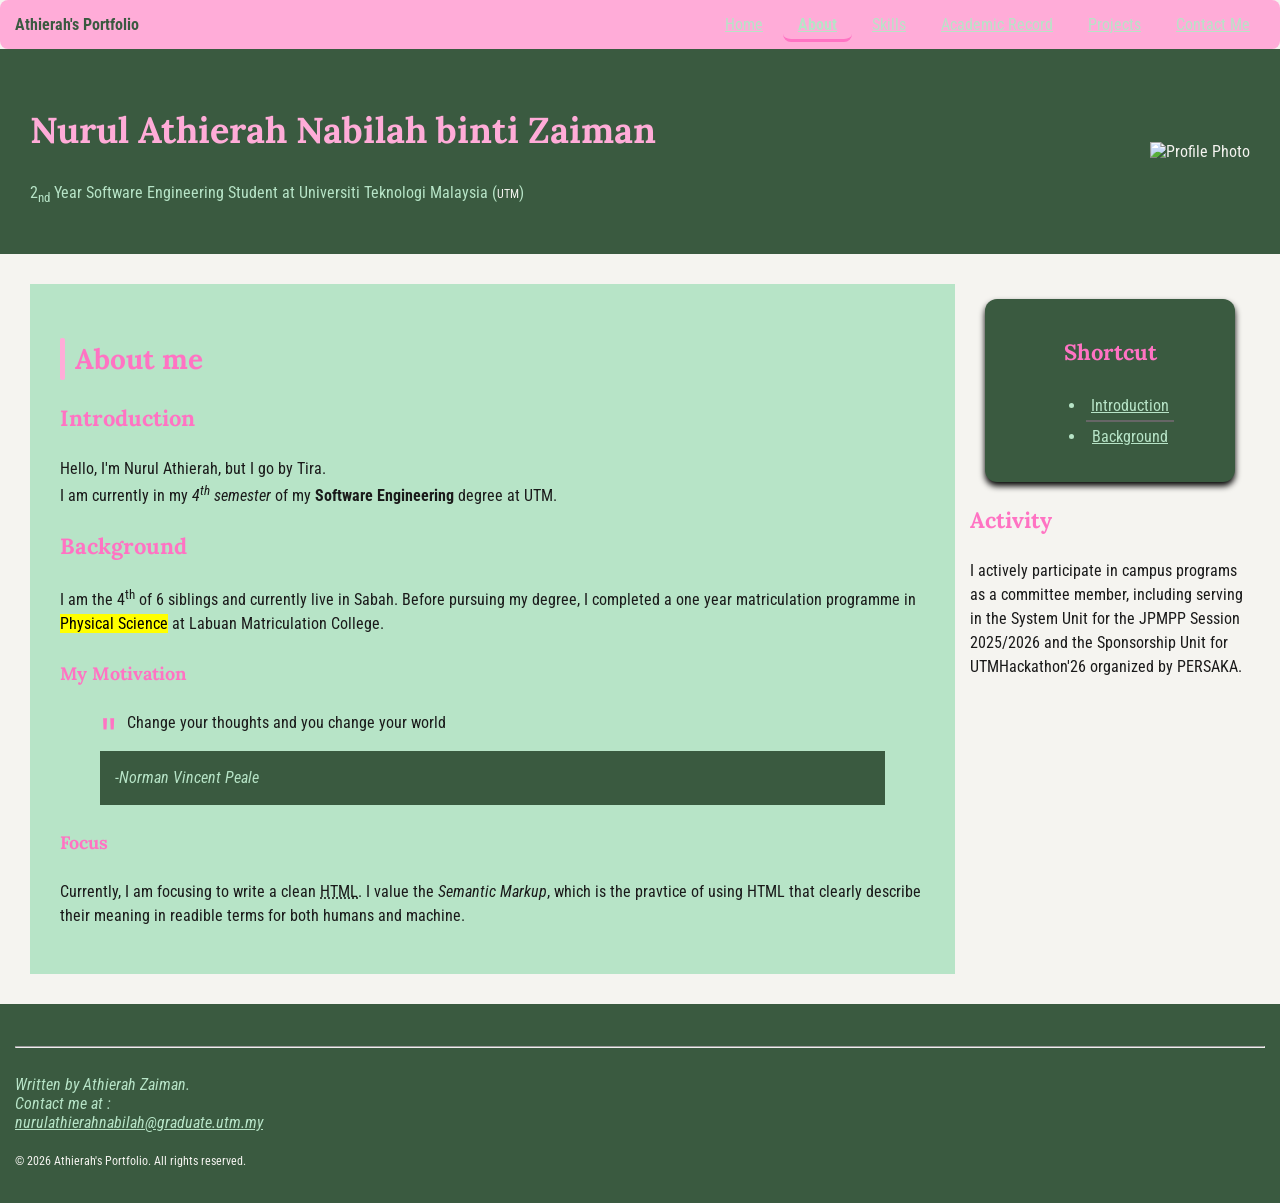
==== commit a137c981: "Edited some error" ====
--- a/about.html
+++ b/about.html
@@ -2,65 +2,88 @@
 <html lang="en">
 
 <head>
+	<link rel="stylesheet" href="style.css">
 	<meta charset="UTF-8">
+	<meta name="viewport" content="width=device-width, initial-scale=1.0">
 	<meta name="description" content="Portfolio of Athierah Zaiman">
-	<title>My Portfolio | Lab 1 Exercise</title> 
+	<title>My Portfolio | Lab 1 Exercise</title>
 </head>
 
-<body style="background-color:#CBFFCB;">
+<body>
+	<nav>
+			<div class="site-name"><strong>Athierah's Portfolio</strong></div>
+			<ul> 
+				<li><a href="index.html">Home</a></li>
+				<li><a href="about.html" class="active">About</a></li>
+				<li><a href="skills.html">Skills</a></li>
+				<li><a href="academic.html">Academic Record</a></li>
+				<li><a href="projects.html">Projects</a></li>
+				<li><a href="contact.html">Contact Me</a></li>
+			</ul>
+	</nav>
+
 	<header>
-		<h1>Nurul Athierah Nabilah binti Zaiman</h1>
-		<p>2<sub>nd</sub> Year Software Engineering Student at Universiti Teknologi Malaysia (<small>UTM</small>)</p>
-		<hr>
+		<div>
+			<h1>Nurul Athierah Nabilah binti Zaiman</h1>
+			<p>2<sub>nd</sub> Year Software Engineering Student at Universiti Teknologi Malaysia (<small>UTM</small>)</p>
+		</div>
+		<img src="https://placehold.co/" alt="Profile Photo" class="profile-img">
 	</header>
-	<main>
-		<nav>
-			<ul>
-				<li><a href="#About">Introduction</a></li>
-				<li><a href="#Background">Background</a></li>
-			</ul>
-		</nav>
 
-		<section id="About">
-			<h2>About me</h2>
+	<div class="sidebar-layout">
+		<main>
+			<section id="About">
+				<h2>About me</h2>
 
-			<h2>Introduction</h2>
+				<h3>Introduction</h3>
 
-			<p>
-				Hello, I'm Nurul Athierah, but I go by Tira.<br>I am currently in my <strong><i>4<sup>th</sup> semester</i></strong> of my <b>Software Engineering</b> degree at UTM.
-			</p>
-			
-			<!--<strong> is to indicate seriousness while <b> is to draw attention-->
-		</section>
+				<p> Hello, I'm Nurul Athierah, but I go by Tira.<br>I am currently in my <i>4<sup>th</sup> semester</i> of my <b>Software Engineering</b> degree at UTM.</p>
+				<!--<strong> is to indicate seriousness while <b> is to draw attention-->
+			</section>
 
-		<hr>
+			<section id="Background">
+				<h3>Background</h3>
+				<p>I am the 4<sup>th</sup> of 6 siblings and currently live in Sabah. Before pursuing my degree, I completed a one year matriculation programme in <mark>Physical Science</mark> at Labuan Matriculation College.</p>
+				<!--<em> is to indicate verbal stress while <i> is to indicate terms-->
 
-		<section id="Background">
-			<h3>Background</h3>
+				<h4>My Motivation</h4>
+				<blockquote cite="https://www.goodreads.com/quotes/33921-change-your-thoughts-and-you-change-your-world">
+					<p>Change your thoughts and you change your world</p>
+					<footer>-<cite>Norman Vincent Peale</cite></footer>
+				</blockquote>
+				
+				<h4>Focus</h4>
+				<p>Currently, I am focusing to write a clean <abbr title="HyperText Markup Language">HTML</abbr>. I value the <dfn>Semantic Markup</dfn>, which is the pravtice of using HTML that clearly describe their meaning in readible terms for both humans and machine.</p>
+				<!--<em> is to indicate verbal stress while <i> is to indicate terms-->
 
-			<p>
-				I am the 4<sup>th</sup> of 6 siblings and currently live in Sabah. Before pursuing my degree, I completed a one year matriculation programme in <mark>Physical Science</mark> at Labuan Matriculation College.
-			</p>
+			</section>
+		</main>
+	
+	<aside>
+		<div class="card">
+			<div>
+				<h3>Shortcut</h3>
+				<ul class="polished-list">
+					<li><a href="#About">Introduction</a></li>
+					<li><a href="#Background">Background</a></li>
+				</ul>
+			</div>
+		</div>
 
-			<h4>My Motivation</h4>
-			<blockquote cite="https://www.goodreads.com/quotes/33921-change-your-thoughts-and-you-change-your-world">
-				<p><em>"Change your thoughts and you change your world"</em></p>
-				<footer>-<cite>Norman Vincent Peale</cite></footer>
-			</blockquote>
-			
-			<h4>Focus</h4>
-			<p>Currently, I am focusing to write a clean <abbr title="HyperText Markup Language">HTML</abbr>. I value the <dfn>Semantic Markup</dfn>, which is the pravtice of using HTML that clearly describe their meaning in readible terms for both humans and machine.</p>
-			<!--<em> is to indicate verbal stress while <i> is to indicate terms-->
+		<div class="sidebar-content">
+			<h3>Activity</h3>
+			<p>I actively participate in campus programs as a committee member, including serving in the System Unit for the JPMPP Session 2025/2026 and the Sponsorship Unit for UTMHackathon'26 organized by PERSAKA.</p>
+		</div>
 
-		</section>
-	</main>
+	</aside>
+	</div>
+
 	<footer>
 		<address>
 			<br><hr><br>
 			Written by Athierah Zaiman.<br>
 			Contact me at : <br>
-			<a href="nurulathierahnabilah@graduate.utm.my">nurulathierahnabilah@graduate.utm.my
-			</a><br>
+			<a href="nurulathierahnabilah@graduate.utm.my">nurulathierahnabilah@graduate.utm.my</a><br>
 		</address>
 		<p><small>&copy; 2026 Athierah's Portfolio. All rights reserved.</small></p>
 	</footer>
--- a/style.css
+++ b/style.css
@@ -0,0 +1,461 @@
+/*TASK 5 */
+/*=============================================================
+  BREAKPOINTS
+  mobile-first base: 320px and up (default)
+  tablet: @media (min-width: 600px)
+  desktop:@media (min-width: 1024px
+  =============================================================*/
+
+/*TASK 1*/
+
+@import url('https://fonts.googleapis.com/css2?family=Lora:ital,wght@0,400..700;1,400..700&display=swap');
+@import url('https://fonts.googleapis.com/css2?family=Lora:ital,wght@0,400..700;1,400..700&family=Roboto+Condensed:ital,wght@0,100..900;1,100..900&display=swap');
+
+
+:root {
+	/*2 primary colours*/
+	--color-primary: 			#3A5A40;
+	--color-secondary:  	#B7E4C7;
+
+	/*2 accent colours*/
+	--color-accent:				#FFACD8;
+	--color-accent-hover:	#FF73C3;
+
+	/*3 neutral greys*/
+	--color-text:					#1a1a1a;
+	--color-muted:				#666666;
+	--color-surface:			#F5F4F0;
+
+	/*2 font families*/
+	--font-body:					'Roboto Condensed', Georgia, serif;
+	--font-heading:				'Lora', serif;
+
+	/*3 spacing values*/
+	--space-sm: 0.5rem;
+	--space-md: 1.5rem;
+	--space-lg: 3rem;
+}
+
+*{
+	box-sizing: border-box ;
+}
+
+html{
+	font-size: 	62.5%;
+}
+
+body{
+	margin:  						0;
+	padding: 						0;
+	font-family: 				var(--font-body);
+	font-size: 					1.6rem;
+	color:							var(--color-text);
+	background-color: 	var(--color-surface);
+	width: 100%;
+}
+
+/*TASK 2*/
+h1 {
+	font-size:		3.6rem;
+	font-family:	var(--font-heading);
+	color:				var(--color-accent);
+	line-height: 	1.5;
+}
+
+h2 {
+	font-size:		2.8rem;
+	font-family:	var(--font-heading);
+	color:				var(--color-accent-hover);
+	line-height: 	1.5;
+
+	margin-bottom: 	var(--space-md);
+	/*Margin is used to push the paragraph text below away from the heading.*/
+}
+
+h3 {
+	font-size:		2.2rem;
+	font-family:	var(--font-heading);
+	color:				var(--color-accent-hover);
+	line-height:	1.5;
+}
+
+h4 {
+	font-size:		1.8rem;
+	font-family:	var(--font-heading);
+	color:				var(--color-accent-hover);
+	line-height:  1.5;
+}
+
+p {
+	font-size:		1.6rem;
+	font-family:	var(--font-body);
+	color:				var(--color-text);
+	line-height:	1.5;
+}
+
+small {
+	font-size:		1.2rem;
+	font-family: 	var(--font-body);
+	color:				var(--color-surface);
+	line-height:	1.0;
+}
+
+blockquote {
+	font-size:		1.6rem;
+	font-family: 	var(--font-body);
+	color: 				var(--color-text);
+	line-height:	1.5;
+}
+
+code {
+	font-size: 		1.4rem;
+	font-family: 	monospace;
+	color: 				var(--color-surface);
+	line-height:	1.0;
+}
+
+caption {
+	font-size:		1.6rem;
+	font-family: 	var(--font-body);
+	color:				var(--color-text);
+	line-height:	1.0;
+}
+
+header {
+	background-color: 	var(--color-primary);
+	padding: 						var(--space-lg);
+	color: 							var(--color-surface);
+
+	/*TASK 3*/
+	display: 						flex;
+	align-items: 				center;
+	justify-content: 		space-between;
+	gap:								var(--space-lg);
+
+	.profile-img { width: 		100px; }
+
+	/*TASK 5*/
+	flex-direction: 	column;
+}
+
+header p {
+	color: var(--color-secondary);
+}
+
+nav {
+	background-color:   var(--color-accent);
+	padding:						var(--space-md);
+	color:							var(--color-secondary);
+
+
+	/*TASK 3 */
+
+	display:					flex;
+	justify-content: 	space-between;
+	position: 				sticky;
+	top: 							0;
+	z-index: 					100;
+	border-radius: 		8px;
+}
+
+main {
+	background-color:   var(--color-secondary);
+	padding:        		var(--space-md);
+	color:        			var(--color-primary);
+}
+
+footer {
+	background-color:  	var(--color-primary);
+	padding:    				var(--space-md);
+	color:  						var(--color-secondary);
+}
+
+
+a:link {
+	color: 				var(--color-secondary);
+	font-size: 		1.6rem;
+	
+}
+
+a:visited {
+	color:  			var(--color-primary);
+}
+
+a:hover {
+	color:		  	var(--color-accent-hover);
+}
+
+a:active {
+	color:				var(--color-text);
+}
+
+button {
+	background-color: 	var(--color-accent);
+	color: 							var(--color-primary);
+	padding:						1rem 2rem;
+	margin-top:					var(--space-sm);
+
+	/*Padding is used to make the button more visible and clickable, 
+	while the margin is used to create a gap between adjacent elements.*/
+	border-radius:		8px;
+}
+
+.card {
+	background-color:	var(--color-primary);
+	padding: 					var(--space-md);
+	margin: 					var(--space-md);
+	justify-content:  center;
+	align-items: 			center;
+	text-align:       center;
+	display: flex;
+	color: var(--color-secondary);
+
+	/*Padding is used to keep the text inside the card and away from the edges,
+	while margin is used to create space between other cards.*/
+	
+	border-radius:		12px;
+	box-shadow: 			0 4px 6px rgba(0, 0, 0, 1.0);
+
+	/*TASK 4*/
+	transition: 		transform 0.2s ease;
+}
+
+.card:hover {
+	transform: 			translateY(-4px);
+}
+
+.card p {
+	color: var(--color-secondary);
+}
+
+.card a:link, .card a:visited {
+	color: var(--color-secondary);
+}
+
+.card a:hover {
+	color: var(--color-accent-hover);
+}
+
+nav a {
+	padding:				var(--space-sm) var(--space-md);
+	
+	/*Padding is used to make the link more clickable*/
+	border-radius:	8px ;
+
+	/*TASK 3*/
+	transition: 		color 0.2s, background-color 0.2s;
+}
+
+nav a:hover {
+	color: 							var(--color-secondary);
+	background-color: 	var(--color-primary);
+}
+
+Fieldset {
+	padding: 					var(--space-md);
+	margin-bottom: 		var(--space-lg);
+	background-color: var(--color-surface);
+	border-radius: 		12px;
+	min-width: 				0;
+	/*Padding is used to create space in the fieldset, 
+	while the margin is used to create space outside the fieldset.*/
+}
+
+/*TASK 3*/
+nav ul {
+	display: 			flex;
+	flex-wrap: 		wrap;
+	gap: 					var(--space-sm);
+
+	list-style: 	none;
+	padding:			0;
+	margin: 			0;
+
+	/*TASK 5*/
+	flex-direction: 	column;
+}
+
+nav a.active {
+	border-bottom:	3px solid var(--color-accent-hover);
+	font-weight: 		bold;
+}
+
+
+/*TASK 4*/
+.page-cards {
+	display: 								grid;
+	grid-template-columns: 	repeat(auto-fit, minmax(260px, 1fr));
+	gap:										1.5rem;
+	grid-auto-rows: 				1fr;
+}
+
+.featured-card {
+	grid-column: 						span 2;
+	background-color: var(--color-surface);
+}
+
+.sidebar-layout {
+	display: 								grid;
+	grid-template-columns: 	1fr;
+	gap: 										1.5rem;
+	padding:								var(--space-lg);
+
+}
+
+/*TASK 5*/
+
+img {
+  max-width: 	100%;
+  height: 		auto;
+  border: 		0;
+}
+
+/* --- Base styles (mobile) --- */
+.card-grid {
+	display: 								grid;
+  grid-template-columns: 	1fr;
+  gap: 										var(--space-md);
+}
+
+/* --- Tablet Styles --- */
+@media (min-width: 600px) {
+  	.card-grid { grid-template-columns: repeat(2, 1fr); }
+  	.page-cards { grid-template-columns: repeat(2, 1fr); }
+  	header {
+  		flex-direction: 	row;
+  		text-align: 			left;
+  		justify-content: 	space-between;
+  	}
+}
+
+/* --- Desktop Styles ---*/
+@media (min-width: 1024px) {
+  	.card-grid { grid-template-columns: repeat(3, 1fr); }
+  	nav ul { flex-direction: row; }
+  	.page-cards { grid-template-columns: repeat(3, 1fr); }
+  	.sidebar-layout { grid-template-columns: 1fr 280px; }
+  	main { padding: var(--space-lg); }
+  	Fieldset { padding: var(--space-lg); }
+}
+
+/*TASK 6*/
+input, textarea, select {
+	padding: 					var(--space-md);
+	margin:						var(--space-sm) 0;
+	border:						1px solid var(--color-primary);
+	border-radius: 		5px;
+	font-family: 			monospace;
+	max-width:        100%;
+}
+
+input:focus, textarea:focus, select:focus {
+	outline: 			none;
+	box-shadow: 	0 0 0 2.5px var(--color-accent);
+	border-color: var(--color-primary);
+}
+
+input[type="range"] {
+	padding: 					0;
+}
+
+input[type="text"],[type="email"] {
+	width: 100%;
+	max-width: 500px;
+}
+button[type="submit"] {
+	font-family: 			var(--font-heading);
+	background-color: var(--color-accent);
+	color: 						var(--color-primary);
+	padding: 					var(--space-md);
+	border: 					none;
+	border-radius: 		8px;
+
+	transition: background-color 0.2s ease, transform 0.1s ease;
+}
+
+button[type="submit"]:hover {
+	background-color: var(--color-accent-hover);
+}
+
+button[type="submit"]:active {
+	transform: scale(0.97);
+}
+
+blockquote::before {
+	content: '"';
+	font-size: 5rem;
+	color: var(--color-accent-hover);
+	float: left;
+	margin-right: 1rem;
+	line-height: 1.0;
+	font-family: var(--font-heading);
+}
+
+main h2 {
+	position:  relative;
+	padding-left: var(--space-md);
+}
+
+main h2::after {
+	content: " ";
+	position: absolute;
+	left: 0;
+	top: 0;
+	bottom: 0;
+	width: var(--space-sm);
+	background-color: var(--color-accent);
+	border-radius: 2px;
+}
+
+table {
+	width: 100%;
+	border-collapse: collapse;
+	background-color: var(--color-surface);
+}
+
+.table-resp {
+	overflow-x: auto;
+	width: 100%;
+	margin-bottom: var(--space-lg);
+}
+
+th {
+	background-color: var(--color-accent-hover);
+	padding: var(--space-sm) var(--space-md);
+	border: 1px solid var(--color-primary);
+	text-align: center;
+	
+}
+td {
+	padding: var(--space-sm) var(--space-md);
+	border: 1px solid var(--color-muted);
+	text-align: center;
+}
+
+tr:nth-child(even) {
+	background-color: var(--color-accent);
+}
+
+.polished-list li {
+	padding: var(--space-sm);
+	border-top: 1px solid var(--color-muted);
+	border-bottom: 1px solid var(--color-muted);
+}
+
+.polished-list li:first-child {
+	border-top: none;
+}
+
+.polished-list li:last-child {
+	border-bottom: none;
+}
+
+.site-name {
+	color: var(--color-primary);
+}
+
+
+
+
+
+
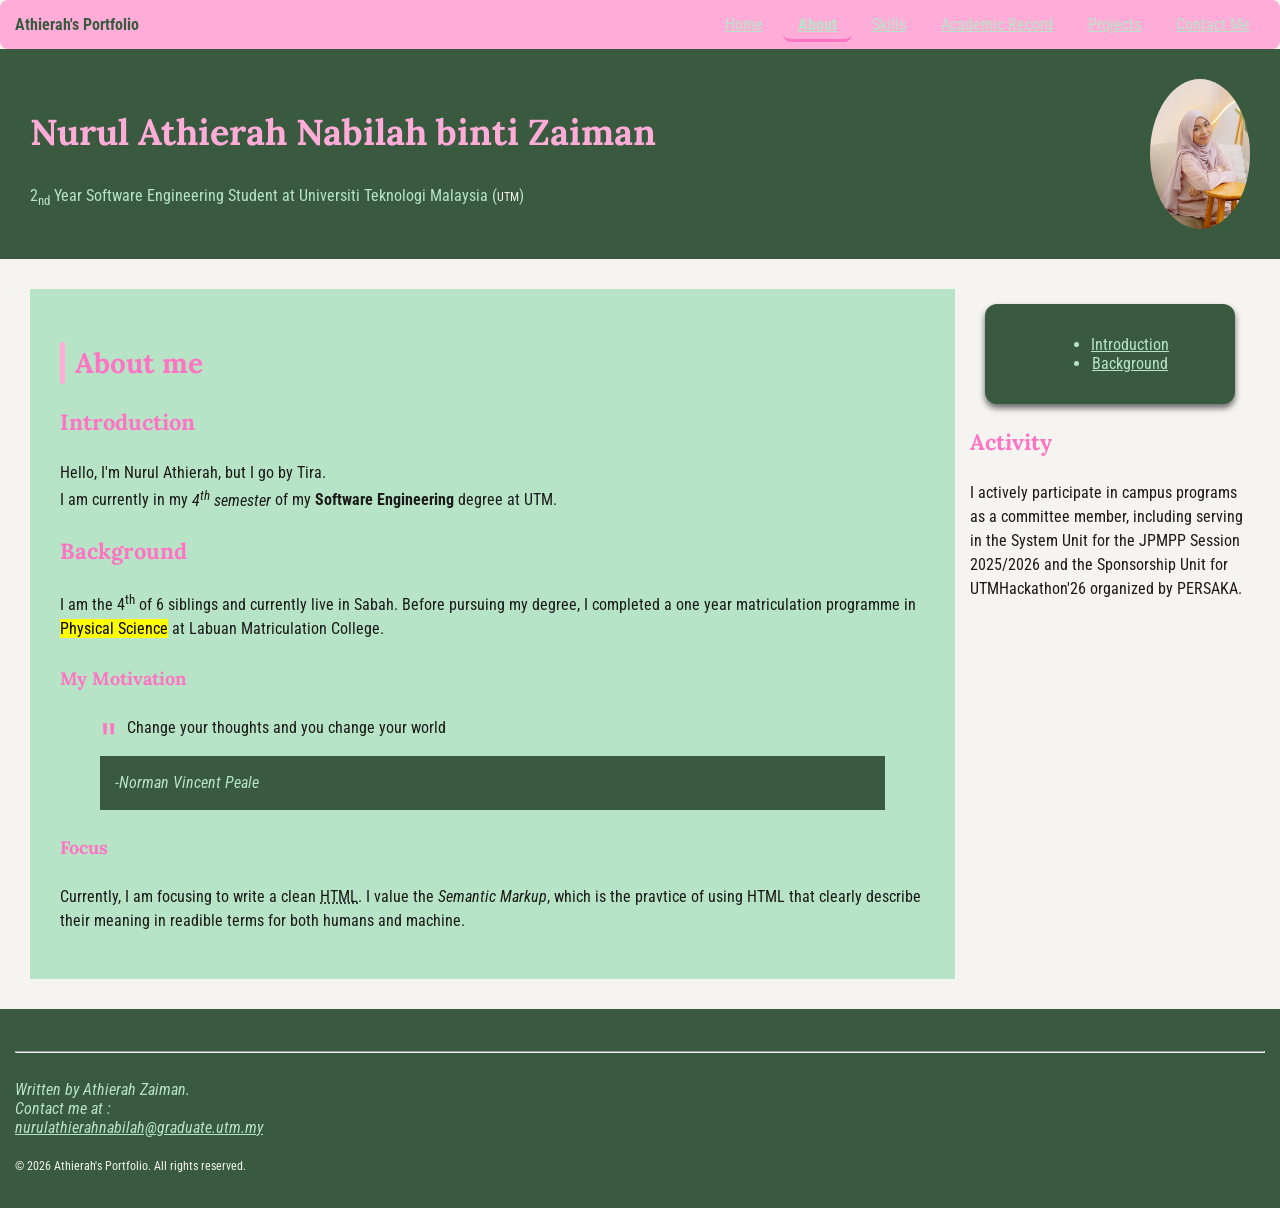
==== commit ea458506: "Fixed some error" ====
--- a/about.html
+++ b/about.html
@@ -27,11 +27,13 @@
 			<h1>Nurul Athierah Nabilah binti Zaiman</h1>
 			<p>2<sub>nd</sub> Year Software Engineering Student at Universiti Teknologi Malaysia (<small>UTM</small>)</p>
 		</div>
-		<img src="https://placehold.co/" alt="Profile Photo" class="profile-img">
+		<img src="ProfileAthierah.jpg" alt="Profile Photo" class="profile-img">
 	</header>
 
 	<div class="sidebar-layout">
+
 		<main>
+			
 			<section id="About">
 				<h2>About me</h2>
 
@@ -57,13 +59,13 @@
 				<!--<em> is to indicate verbal stress while <i> is to indicate terms-->
 
 			</section>
+		
 		</main>
 	
 	<aside>
 		<div class="card">
 			<div>
-				<h3>Shortcut</h3>
-				<ul class="polished-list">
+				<ul>
 					<li><a href="#About">Introduction</a></li>
 					<li><a href="#Background">Background</a></li>
 				</ul>
--- a/style.css
+++ b/style.css
@@ -132,7 +132,9 @@
 	justify-content: 		space-between;
 	gap:								var(--space-lg);
 
-	.profile-img { width: 		100px; }
+	.profile-img { 
+		width: 		100px;
+		border-radius:		70% }
 
 	/*TASK 5*/
 	flex-direction: 	column;
@@ -214,7 +216,7 @@
 	while margin is used to create space between other cards.*/
 	
 	border-radius:		12px;
-	box-shadow: 			0 4px 6px rgba(0, 0, 0, 1.0);
+	box-shadow: 			0 4px 6px var(--color-muted);
 
 	/*TASK 4*/
 	transition: 		transform 0.2s ease;
@@ -286,12 +288,12 @@
 	display: 								grid;
 	grid-template-columns: 	repeat(auto-fit, minmax(260px, 1fr));
 	gap:										1.5rem;
-	grid-auto-rows: 				1fr;
+	grid-template-rows: 				1fr;
 }
 
 .featured-card {
 	grid-column: 						span 2;
-	background-color: var(--color-surface);
+	background-color: var(--color-primary);
 }
 
 .sidebar-layout {
@@ -307,7 +309,6 @@
 img {
   max-width: 	100%;
   height: 		auto;
-  border: 		0;
 }
 
 /* --- Base styles (mobile) --- */
@@ -411,6 +412,8 @@
 	width: 100%;
 	border-collapse: collapse;
 	background-color: var(--color-surface);
+	border: 		1px solid var(--color-text);
+	padding:  	8px;
 }
 
 .table-resp {
